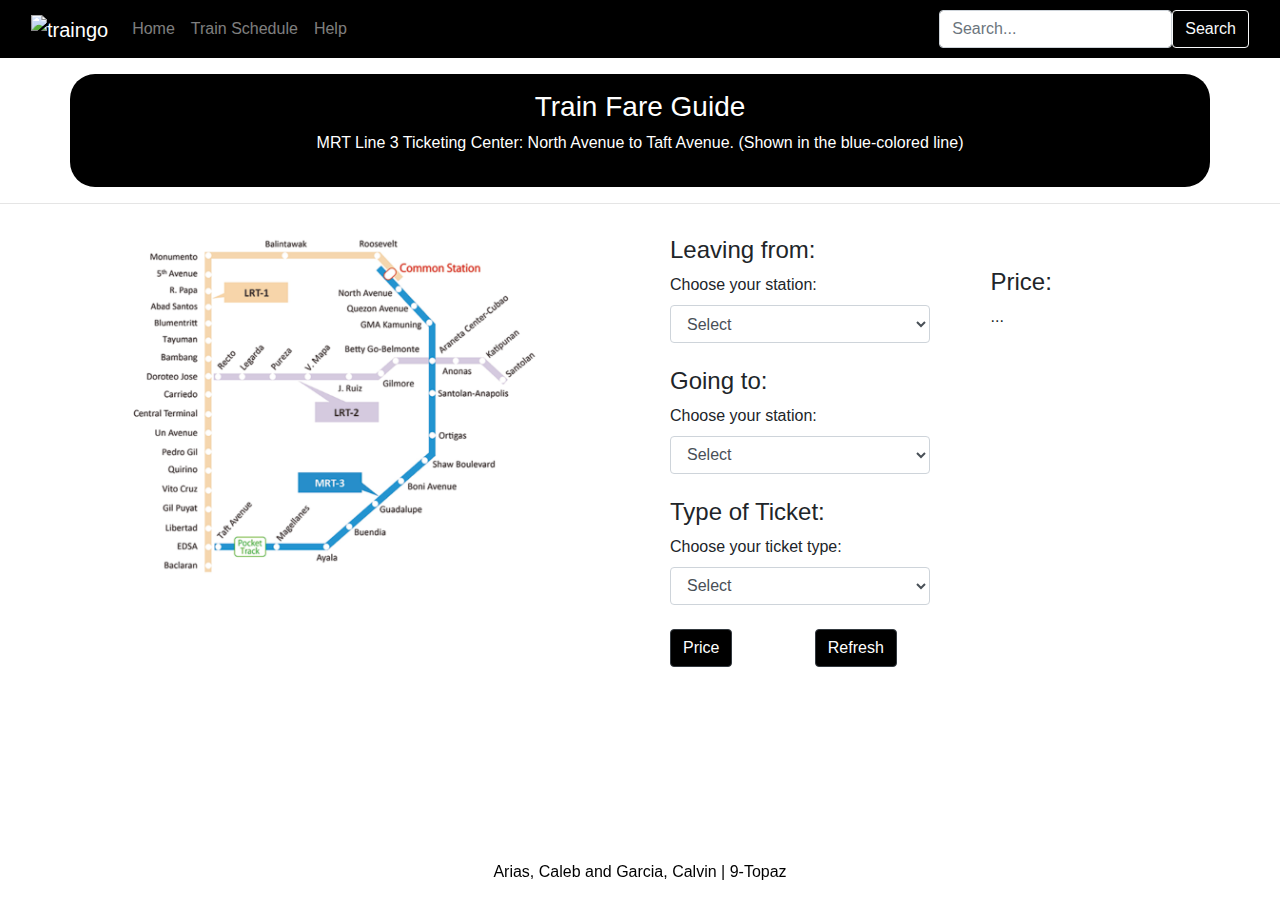
==== index.html @ 5a147c87 "Add files via upload" ====
<!DOCTYPE html>
<html>
	<head>
		<meta charset="utf-8">
		<meta name="viewport" content="width=device-width, initial-scale=1">
		<title>Q3Project</title>

		<link rel="stylesheet" href="https://cdn.jsdelivr.net/npm/bootstrap@4.3.1/dist/css/bootstrap.min.css" integrity="sha384-ggOyR0iXCbMQv3Xipma34MD+dH/1fQ784/j6cY/iJTQUOhcWr7x9JvoRxT2MZw1T" crossorigin="anonymous">
		<link rel="stylesheet" type="text/css" href="style.css">
		<script src="main.js"></script>
	</head>
<body>
	<div id="nav">
		<nav class="navbar navbar-expand-sm navbar-dark" id="navbar">
		    <div class="container-fluid">
		        <a class="navbar-brand" href="index.html">
	                <img src="https://i.ibb.co/QjMHyYX2/traingo.png" alt="traingo" border="0" id="logo" style="height:40px; width:40px;">
	            </a>
		        <button class="navbar-toggler" type="button" data-bs-toggle="collapse" data-bs-target="#mynavbar">
		            <span class="navbar-toggler-icon"></span>
		        </button>
		        <div class="collapse navbar-collapse justify-content-between" id="mynavbar">
		            <ul class="navbar-nav me-auto">
		                <li class="nav-item">
		                    <a class="nav-link" href="index.html">Home</a>
		                </li>
		                <li class="nav-item">
		                    <a class="nav-link" href="schedule.html">Train Schedule</a>
		                </li>
		                <li class="nav-item">
		                    <a class="nav-link" href="contact.html">Help</a>
		                </li>
		            </ul>
		            <form class="d-flex">
		                <input class="form-control me-2" type="text" placeholder="Search...">
		                <button class="btn btn-outline-light" type="button">Search</button>
		            </form>
		        </div>
		    </div>
		</nav>
	</div>
	<div class="container mt-3 mb-3 p-3" id="title">
		<h3>Train Fare Guide</h3>
		<p>MRT Line 3 Ticketing Center: North Avenue to Taft Avenue. (Shown in the blue-colored line)</p>
	</div>
	<hr>
	<div class="mt-3 mb-3 p-3">
		<div class="row">
			<div class="col-sm-6" id="train-map">
				<img src="train-map.png" class="rounded" width="100%">
			</div>
			<div class="col-sm-3">
				<div class="container">
					<h4>Leaving from:</h4>	
					<form>
						<label for="initial-station">Choose your station:</label>
						<select class="form-control" name="initial-station" id="initialStation">
							<option disabled selected value="select">Select</option>
							<option value="#">North Avenue</option>
							<option value="#">Quezon Avenue</option>
							<option value="#">Kamuning</option>
							<option value="#">Araneta Center-Cubao</option>
							<option value="#">Santolan-Annapolis</option>
							<option value="#">Ortigas</option>
							<option value="#">Shaw Boulevard</option>
							<option value="#">Boni</option>
							<option value="#">Guadalupe</option>
							<option value="#">Buendia</option>
							<option value="#">Ayala</option>
							<option value="#">Magallanes</option>
							<option value="#">Taft Avenue</option>
						</select>
					</form>
					<br>
					<h4>Going to:</h4>	
					<form>
						<label for="final-station">Choose your station:</label>
						<select class="form-control" name="final-station" id="finalStation">
							<option disabled selected value="select">Select</option>
							<option value="#">North Avenue</option>
							<option value="#">Quezon Avenue</option>
							<option value="#">Kamuning</option>
							<option value="#">Araneta Center-Cubao</option>
							<option value="#">Santolan-Annapolis</option>
							<option value="#">Ortigas</option>
							<option value="#">Shaw Boulevard</option>
							<option value="#">Boni</option>
							<option value="#">Guadalupe</option>
							<option value="#">Buendia</option>
							<option value="#">Ayala</option>
							<option value="#">Magallanes</option>
							<option value="#">Taft Avenue</option>
						</select>
					</form>
					<br>
					<h4>Type of Ticket:</h4>	
					<form>
						<label for="ticket-type">Choose your ticket type:</label>
						<select class="form-control" name="ticket-type" id="ticketType">
							<option disabled selected value="select">Select</option>
							<option value="discounted">Student, PWD, and Seniors</option>
							<option value="regular">Regular</option>
						</select>
					</form>
					<br>
					<div class="row">
						<div class="col">
							<button type="button" class="btn btn-dark" onclick="checkDiscount()" id="button">Price</button>
						</div>
						<div class="col">
							<button type="button" class="btn btn-dark" onclick="window.location.reload()" id="button">Refresh</button>
						</div>
					</div>
				</div>
			</div>
			<div class="col-sm-3" id="price-display">
				<div class="container mt-3 mb-3 p-3">
					<h4>Price:</h4>
					<p id="price">...</p>
				</div>
			</div>
		</div>
	</div>
	<div class="container-fluid fixed-bottom" id="footer">
		<p>Arias, Caleb and Garcia, Calvin | 9-Topaz</p>
	</div>
</body>
</html>
---- style.css ----
#logo {
	width: 15%;
}
#title {
	text-align: center;
	background-color: #000000;
	border-radius: 25px;
	color: #ffffff;
}
#footer {
	text-align: center;
	color: #000000;
}
#navbar {
	background-color: #000000;
}
#button {
	background-color: #000000;
}
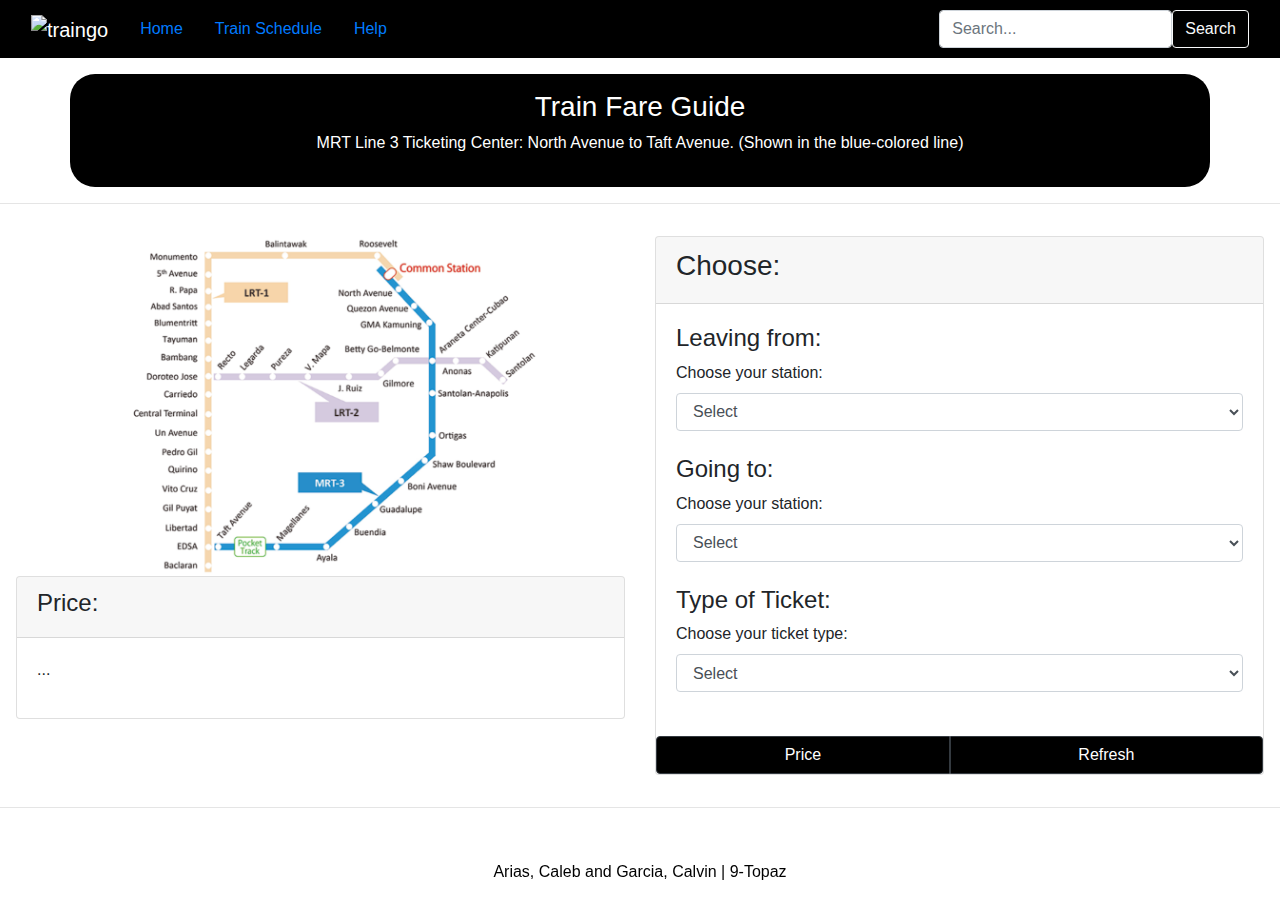
==== commit 5f691b27: "Update index.html" ====
--- a/index.html
+++ b/index.html
@@ -7,7 +7,10 @@
 
 		<link rel="stylesheet" href="https://cdn.jsdelivr.net/npm/bootstrap@4.3.1/dist/css/bootstrap.min.css" integrity="sha384-ggOyR0iXCbMQv3Xipma34MD+dH/1fQ784/j6cY/iJTQUOhcWr7x9JvoRxT2MZw1T" crossorigin="anonymous">
 		<link rel="stylesheet" type="text/css" href="style.css">
+
 		<script src="main.js"></script>
+
+		
 	</head>
 <body>
 	<div id="nav">
@@ -20,18 +23,18 @@
 		            <span class="navbar-toggler-icon"></span>
 		        </button>
 		        <div class="collapse navbar-collapse justify-content-between" id="mynavbar">
-		            <ul class="navbar-nav me-auto">
-		                <li class="nav-item">
-		                    <a class="nav-link" href="index.html">Home</a>
-		                </li>
-		                <li class="nav-item">
-		                    <a class="nav-link" href="schedule.html">Train Schedule</a>
-		                </li>
-		                <li class="nav-item">
-		                    <a class="nav-link" href="contact.html">Help</a>
-		                </li>
-		            </ul>
-		            <form class="d-flex">
+		            <ul class="nav-pills nav">
+      					<li class="nav-item">
+       	 				<a class="nav-link navlink" href="index.html" onmouseover="mouseOver(this)" onmouseout="mouseOut(this)" >Home</a>
+     	 				</li>
+     					 <li class="nav-item">
+       	 				<a class="nav-link navlink" href="schedule.html" onmouseover="mouseOver(this)" onmouseout="mouseOut(this)">Train Schedule</a>
+     					 </li>
+      					<li class="nav-item">
+        				<a class="nav-link navlink" href="contact.html" onmouseover="mouseOver(this)" onmouseout="mouseOut(this)">Help</a>
+      					</li>
+    					</ul>
+		            <form class="d-flex nav-form">
 		                <input class="form-control me-2" type="text" placeholder="Search...">
 		                <button class="btn btn-outline-light" type="button">Search</button>
 		            </form>
@@ -43,15 +46,34 @@
 		<h3>Train Fare Guide</h3>
 		<p>MRT Line 3 Ticketing Center: North Avenue to Taft Avenue. (Shown in the blue-colored line)</p>
 	</div>
+
 	<hr>
+
 	<div class="mt-3 mb-3 p-3">
 		<div class="row">
+				<!-- train map -->
 			<div class="col-sm-6" id="train-map">
-				<img src="train-map.png" class="rounded" width="100%">
+				<img src="train-map.png" class="rounded map-img img-fluid" width="100%">
+
+				<div class="card">
+					<div class="card-header">
+						<h4>Price:</h4>
+					</div>
+					<div class="card-body">
+					<p id="price">...</p>
+					</div>
+				</div>
+
 			</div>
-			<div class="col-sm-3">
-				<div class="container">
-					<h4>Leaving from:</h4>	
+
+				<!-- ticket area -->
+			<div class="col-sm-6">
+				<div class="card">
+					<div class="card-header">
+						<h3>Choose:</h3>
+					</div>
+					<div class="card-body">	
+						<h4>Leaving from:</h4>
 					<form>
 						<label for="initial-station">Choose your station:</label>
 						<select class="form-control" name="initial-station" id="initialStation">
@@ -103,26 +125,23 @@
 						</select>
 					</form>
 					<br>
-					<div class="row">
-						<div class="col">
-							<button type="button" class="btn btn-dark" onclick="checkDiscount()" id="button">Price</button>
-						</div>
-						<div class="col">
-							<button type="button" class="btn btn-dark" onclick="window.location.reload()" id="button">Refresh</button>
-						</div>
-					</div>
 				</div>
-			</div>
-			<div class="col-sm-3" id="price-display">
-				<div class="container mt-3 mb-3 p-3">
-					<h4>Price:</h4>
-					<p id="price">...</p>
+
+						<div class="btn-group">
+							<button type="button" class="btn btn-dark mx-auto d-block" onclick="checkDiscount()" id="button">Price</button>
+						
+						
+							<button type="button" class="btn btn-dark  mx-auto d-block" onclick="window.location.reload()" id="button">Refresh</button>
+						</div>	
 				</div>
 			</div>
 		</div>
 	</div>
+
+	<hr>
+
 	<div class="container-fluid fixed-bottom" id="footer">
 		<p>Arias, Caleb and Garcia, Calvin | 9-Topaz</p>
 	</div>
 </body>
-</html>+</html>
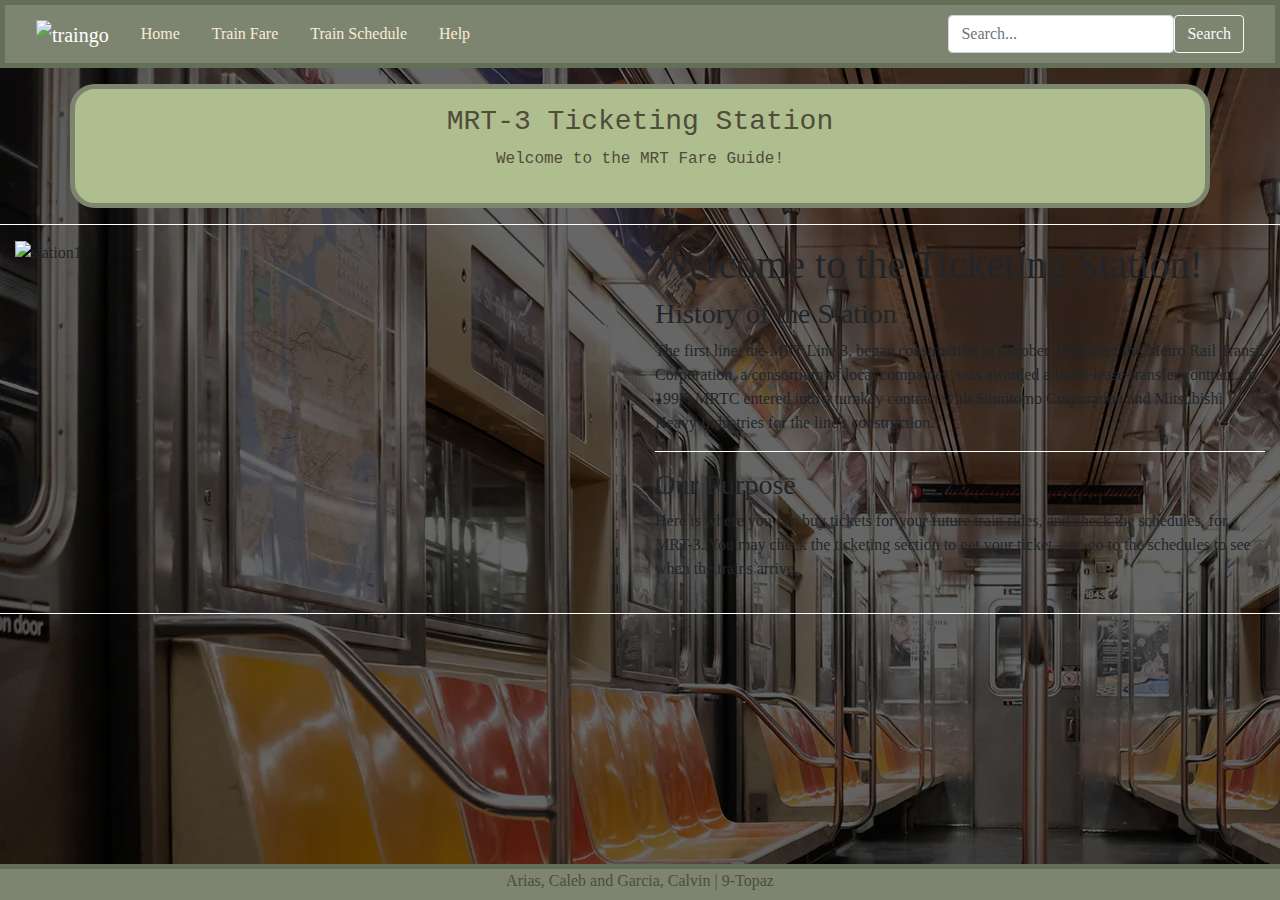
==== commit 22e43220: "Update index.html" ====
--- a/index.html
+++ b/index.html
@@ -10,7 +10,7 @@
 
 		<script src="main.js"></script>
 
-		
+
 	</head>
 <body>
 	<div id="nav">
@@ -24,8 +24,11 @@
 		        </button>
 		        <div class="collapse navbar-collapse justify-content-between" id="mynavbar">
 		            <ul class="nav-pills nav">
+		            	<li class="nav-item">
+       	 				<a class="nav-link navlink" href="index.html" onmouseover="mouseOver(this)" onmouseout="mouseOut(this)" >Home</a>
+     	 				</li>
       					<li class="nav-item">
-       	 				<a class="nav-link navlink" href="index.html" onmouseover="mouseOver(this)" onmouseout="mouseOut(this)" >Home</a>
+       	 				<a class="nav-link navlink" href="trainfare.html" onmouseover="mouseOver(this)" onmouseout="mouseOut(this)" >Train Fare</a>
      	 				</li>
      					 <li class="nav-item">
        	 				<a class="nav-link navlink" href="schedule.html" onmouseover="mouseOver(this)" onmouseout="mouseOut(this)">Train Schedule</a>
@@ -43,99 +46,30 @@
 		</nav>
 	</div>
 	<div class="container mt-3 mb-3 p-3" id="title">
-		<h3>Train Fare Guide</h3>
-		<p>MRT Line 3 Ticketing Center: North Avenue to Taft Avenue. (Shown in the blue-colored line)</p>
+		<h3>MRT-3 Ticketing Station</h3>
+		<p>Welcome to the MRT Fare Guide!</p>
 	</div>
 
 	<hr>
 
-	<div class="mt-3 mb-3 p-3">
-		<div class="row">
-				<!-- train map -->
-			<div class="col-sm-6" id="train-map">
-				<img src="train-map.png" class="rounded map-img img-fluid" width="100%">
+	<div class="container-fluid container-home">
+	<div class="row">
+		<div class="col-sm-6">
+			<img src="station.jpg" alt="station1" class="mx-auto d-block carousel-img">
+		</div>
+		<div class="col-sm-6" id="history">
+			<h1>Welcome to the Ticketing Station!</h1>
 
-				<div class="card">
-					<div class="card-header">
-						<h4>Price:</h4>
-					</div>
-					<div class="card-body">
-					<p id="price">...</p>
-					</div>
-				</div>
+			<h3>History of the Station</h3>
+			<p>The first line, the MRT Line 3, began construction in October 1996 after the Metro Rail Transit Corporation, a consortium of local companies, was awarded a build-lease-transfer contract. In 1997, MRTC entered into a turnkey contract with Sumitomo Corporation and Mitsubishi Heavy Industries for the line's construction.</p>
 
-			</div>
+			<hr>
 
-				<!-- ticket area -->
-			<div class="col-sm-6">
-				<div class="card">
-					<div class="card-header">
-						<h3>Choose:</h3>
-					</div>
-					<div class="card-body">	
-						<h4>Leaving from:</h4>
-					<form>
-						<label for="initial-station">Choose your station:</label>
-						<select class="form-control" name="initial-station" id="initialStation">
-							<option disabled selected value="select">Select</option>
-							<option value="#">North Avenue</option>
-							<option value="#">Quezon Avenue</option>
-							<option value="#">Kamuning</option>
-							<option value="#">Araneta Center-Cubao</option>
-							<option value="#">Santolan-Annapolis</option>
-							<option value="#">Ortigas</option>
-							<option value="#">Shaw Boulevard</option>
-							<option value="#">Boni</option>
-							<option value="#">Guadalupe</option>
-							<option value="#">Buendia</option>
-							<option value="#">Ayala</option>
-							<option value="#">Magallanes</option>
-							<option value="#">Taft Avenue</option>
-						</select>
-					</form>
-					<br>
-					<h4>Going to:</h4>	
-					<form>
-						<label for="final-station">Choose your station:</label>
-						<select class="form-control" name="final-station" id="finalStation">
-							<option disabled selected value="select">Select</option>
-							<option value="#">North Avenue</option>
-							<option value="#">Quezon Avenue</option>
-							<option value="#">Kamuning</option>
-							<option value="#">Araneta Center-Cubao</option>
-							<option value="#">Santolan-Annapolis</option>
-							<option value="#">Ortigas</option>
-							<option value="#">Shaw Boulevard</option>
-							<option value="#">Boni</option>
-							<option value="#">Guadalupe</option>
-							<option value="#">Buendia</option>
-							<option value="#">Ayala</option>
-							<option value="#">Magallanes</option>
-							<option value="#">Taft Avenue</option>
-						</select>
-					</form>
-					<br>
-					<h4>Type of Ticket:</h4>	
-					<form>
-						<label for="ticket-type">Choose your ticket type:</label>
-						<select class="form-control" name="ticket-type" id="ticketType">
-							<option disabled selected value="select">Select</option>
-							<option value="discounted">Student, PWD, and Seniors</option>
-							<option value="regular">Regular</option>
-						</select>
-					</form>
-					<br>
-				</div>
+			<h3>Our Purpose</h3>
+			<p>Here is where you can buy tickets for your future train rides, and check the schedules, for MRT-3. You may check the ticketing section to get your ticket, and go to the schedules to see when the trains arrive.</p>
+		</div>
 
-						<div class="btn-group">
-							<button type="button" class="btn btn-dark mx-auto d-block" onclick="checkDiscount()" id="button">Price</button>
-						
-						
-							<button type="button" class="btn btn-dark  mx-auto d-block" onclick="window.location.reload()" id="button">Refresh</button>
-						</div>	
-				</div>
-			</div>
-		</div>
+	</div>
 	</div>
 
 	<hr>
--- a/style.css
+++ b/style.css
@@ -1,19 +1,96 @@
-#logo {
+body{
+	background-image:url(bg.png);
+	font-family:heiti sc;
+}
+
+hr{
+	 border-top: 1px solid white;
+}
+
+.map-img{
+	margin:20px;
+	border: 5px solid #7D8570;
+
+}
+
+.card{
+	 margin:20px;
+	 background-color:#AFBE8F;
+	 border-radius:25px;
+	 border: 5px solid #7D8570;
+	 color:#3E363F;
+
+}
+
+.logo {
 	width: 15%;
 }
+
 #title {
 	text-align: center;
-	background-color: #000000;
-	border-radius: 25px;
-	color: #ffffff;
+	background-color: #AFBE8F;
+	border-radius:25px;
+	border: 5px solid #7D8570;
+	color: #504B3A;
+	font-family:courier;
 }
 #footer {
 	text-align: center;
-	color: #000000;
+	color: #504B3A;
+	background-color:#7D8570;
+	bottom:0;
+	position:fixed;
+	width:100%;
+	height:4%;
+	border-top:5px solid #646F58;
 }
-#navbar {
+.navbar {
+	background-color: #7D8570;
+	border: 5px solid #646F58;
+}
+.button {
 	background-color: #000000;
+	margin:;
 }
-#button {
-	background-color: #000000;
-}+
+.nav-link{
+	color: antiquewhite;
+}
+
+ .price-display{
+ 	margin-bottom:200px;
+ }
+
+.btn-group button{
+  	border: 1px solid gray;
+	color: white;
+	cursor: pointer; 
+  	float: left;
+	margin:1px;
+}
+
+.table{
+	border:10px solid #7D8570;
+	background-color:#AFBE8F;
+}
+
+th{
+	font-family: courier;
+	color: #504B3A;
+}
+
+td{
+	 color:#3E363F;
+}
+
+.feedback{
+	border:10px solid #7D8570;
+	border-radius:25px;
+	background-color:#AFBE8F;
+	padding:20px;
+}
+
+label{
+	font-family: courier;
+	 color:#3E363F;
+}
